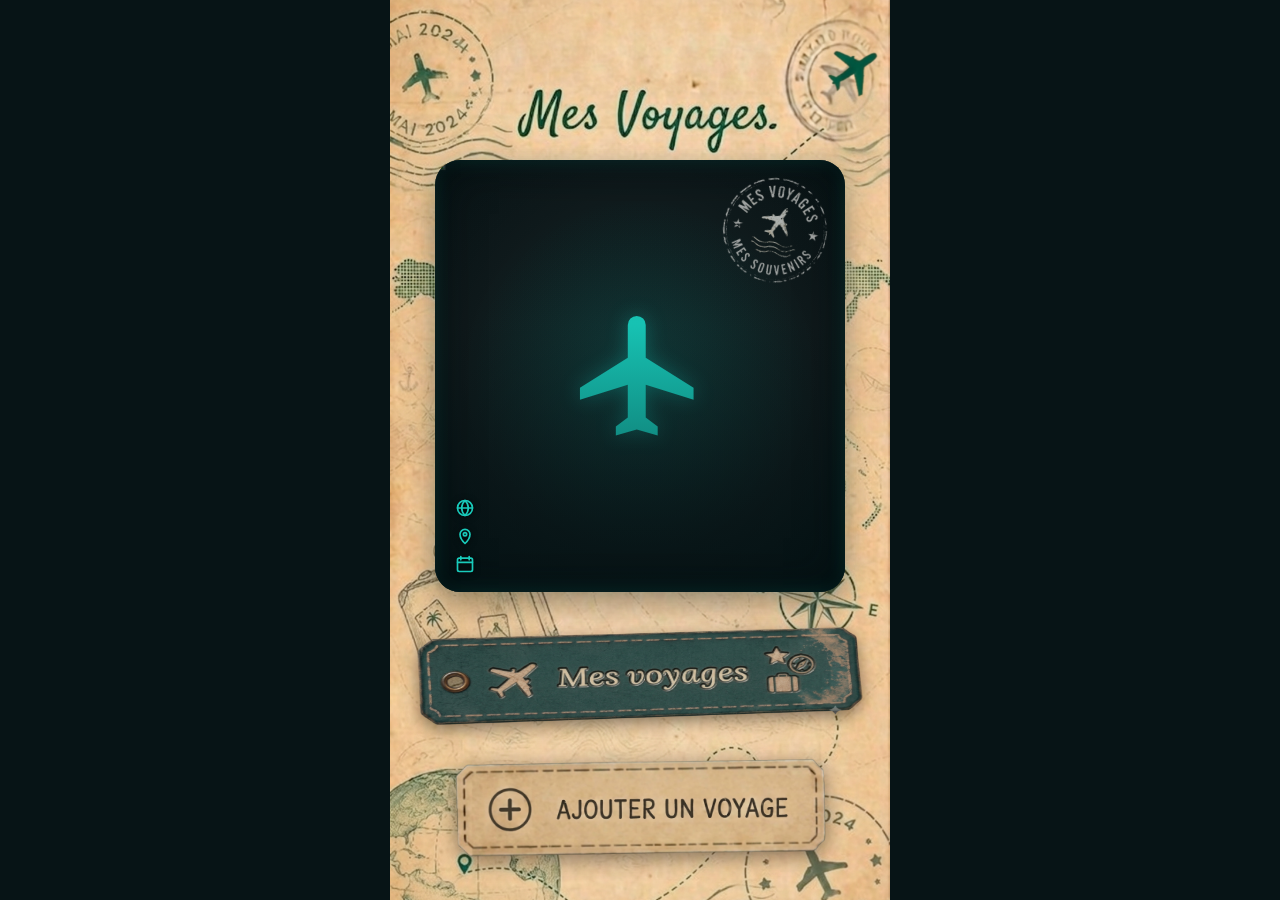
==== index.html @ 246f59db "Update image source with cache-busting query parameter" ====
<!DOCTYPE html>
<html lang="fr">

<head>
    <meta charset="UTF-8">
    <meta name="viewport" content="width=device-width, initial-scale=1.0">
    <meta name="theme-color" content="#071416">

    <title>Mes Voyages</title>

    <link rel="stylesheet" href="style.css">
    
<link rel="manifest" href="manifest.webmanifest">
<meta name="theme-color" content="#0f766e">
    
</head>

<body>

    <main class="accueil">

        <button id="boutonCarte" class="bouton-carte" type="button">
    <img src="avion.png" alt="">
        </button>

        <!-- Prochain voyage -->
        <section id="prochainVoyage" class="prochain-voyage">

            <!-- Affiché lorsqu'aucun voyage n'est prévu -->
            <div id="voyageVide" class="voyage-vide">

                <svg viewBox="0 0 24 24" aria-hidden="true">
                    <path d="M21 16v-2l-8-5V3.5a1.5 1.5 0 0 0-3 0V9l-8 5v2l8-2.5V19l-2 1.5V22l3.5-1 3.5 1v-1.5L13 19v-5.5z"/>
                </svg>

            </div>

            <!-- Future photo du prochain voyage -->
            <img
                id="photoProchainVoyage"
                class="photo-voyage"
                src=""
                alt=""
                hidden
            >

            <img src="tampon.png?v=2" class="tampon-decoration" alt="">

<div id="infosProchainVoyage" class="infos-prochain-voyage" hidden>

    <div class="info-voyage">
        <svg viewBox="0 0 24 24">
            <circle cx="12" cy="12" r="9"/>
            <path d="M3 12h18M12 3c3 3 4 6 4 9s-1 6-4 9M12 3c-3 3-4 6-4 9s1 6 4 9"/>
        </svg>

        <span id="infoPays"></span>
    </div>

    <div class="info-voyage">
        <svg viewBox="0 0 24 24">
            <path d="M12 21s6-5.4 6-11a6 6 0 1 0-12 0c0 5.6 6 11 6 11z"/>
            <circle cx="12" cy="10" r="2"/>
        </svg>

        <span id="infoVille"></span>
    </div>

    <div class="info-voyage">
        <svg viewBox="0 0 24 24">
            <rect x="3" y="5" width="18" height="16" rx="2"/>
            <path d="M7 3v4M17 3v4M3 10h18"/>
        </svg>

        <span id="infoDate"></span>
    </div>

</div>
            
        </section>


        <!-- Mes voyages -->
        <button id="btnVoyages" class="bouton-image bouton-voyages">
            <img src="btn-voyages.png" alt="Mes voyages">
        </button>


        <!-- Ajouter -->
        <button id="btnAjouter" class="bouton-image bouton-ajouter">
            <img src="btn-ajouter.png" alt="Ajouter un voyage">
        </button>

    </main>

    <script src="script.js?v=6"></script>

<script>
if ("serviceWorker" in navigator) {
    navigator.serviceWorker.register("service-worker.js");
}
</script>
    
</body>
</html>
---- style.css ----
html,
body {
    margin: 0;
    width: 100%;
    height: 100%;
    overflow: hidden;
}

.accueil,
.page-ajout {
    height: 100dvh;
    min-height: 0;
    overflow: hidden;
}

* {
    box-sizing: border-box;
}

html,
body {
    margin: 0;
    width: 100%;
    min-height: 100%;
}

body {
    background: #071416;
    font-family: Arial, sans-serif;
}


/* PAGE ACCUEIL */

.accueil {
    position: relative;

    width: 100%;
    max-width: 500px;
    min-height: 100vh;

    margin: auto;

    background-image: url("fond.png");
    background-size: 100% auto;
    background-position: center -45px;
    background-repeat: no-repeat;

    overflow: hidden;
}


/* PROCHAIN VOYAGE */

.prochain-voyage {
    position: relative;

    width: 82%;
    aspect-ratio: 0.95;

    margin: 160px auto 0;

    border-radius: 25px;
    overflow: hidden;

    background: #101a1c;

    box-shadow:
        0 12px 30px rgba(0, 0, 0, .35),
        0 0 18px rgba(18, 203, 190, .08);
}


/* ÉTAT VIDE */

.voyage-vide {
    position: absolute;
    inset: 0;

    display: flex;
    align-items: center;
    justify-content: center;

    background:
        radial-gradient(
            circle at center,
            rgba(18, 203, 190, .12),
            transparent 60%
        );
}

.voyage-vide svg {
    width: 35%;
    height: auto;

    fill: #18cbbb;

    filter:
        drop-shadow(0 0 10px rgba(18, 203, 190, .35));
}


/* PHOTO DU PROCHAIN VOYAGE */

.photo-voyage {
    width: 100%;
    height: 100%;

    object-fit: cover;
    display: block;

    filter:
        saturate(1.15)
        contrast(1.15)
        brightness(.82)
        sepia(.10);

    transform: scale(1.04);
}

.prochain-voyage::after {
    content: "";

    position: absolute;
    inset: 0;

    pointer-events: none;

    background:
        linear-gradient(
            180deg,
            rgba(5, 25, 27, .10) 0%,
            rgba(5, 25, 27, .05) 38%,
            rgba(3, 18, 20, .72) 100%
        ),
        radial-gradient(
            ellipse at center,
            rgba(25, 203, 187, .08) 0%,
            transparent 58%,
            rgba(0, 10, 12, .60) 100%
        );

    box-shadow:
        inset 0 0 45px rgba(0, 10, 12, .65),
        inset 0 0 18px rgba(25, 203, 187, .20);

    z-index: 2;
}

/* BOUTONS PNG */

.bouton-image {
    display: block;

    padding: 0;
    margin-left: auto;
    margin-right: auto;

    border: 0;
    background: transparent;

    cursor: pointer;

    -webkit-tap-highlight-color: transparent;
}

.bouton-image img {
    display: block;
    width: 100%;
    height: auto;
    user-select: none;
    -webkit-user-drag: none;
}


/* MES VOYAGES */

.bouton-voyages {
    width: 90%;
    margin-top: 35px;
}

.bouton-voyages img {
    width: 100%;
    height: 100px;
    filter: drop-shadow(0 5px 8px rgba(0, 0, 0, .45));
}

/* AJOUTER */

.bouton-ajouter {
    width: 75%;
    height: 45px;
    margin-top: 30px;
    background: transparent;
    border: none;
    cursor: pointer;
}

.bouton-ajouter img {
    width: 100%;
    height: auto;
    filter: drop-shadow(0 5px 10px rgba(0, 0, 0, .45));
}

/* PETIT EFFET AU CLIC */

.bouton-image {
    transition: transform .15s ease;
}

.bouton-image:active {
    animation: rebond-bouton .35s ease;
}

@keyframes rebond-bouton {
    0%   { transform: scale(1); }
    35%  { transform: scale(.88); }
    65%  { transform: scale(1.06); }
    100% { transform: scale(1); }
}

/* =========================
   PAGE AJOUTER
========================= */

.page-ajout {
    width: 100%;
    max-width: 500px;
    min-height: 100vh;

    margin: auto;
    padding: 25px 20px;

    background-image: url("fond-ajouter.png");
    background-size: cover;
    background-position: center;
    background-repeat: no-repeat;

    color: white;
}


.topbar {
    position: relative;

    display: flex;
    align-items: center;
    justify-content: center;

    margin-bottom: 35px;
}


.topbar h1 {
    margin: 0;
    font-size: 26px;
    font-weight: 600;
    color: #176F5A;
}


.retour {
    position: absolute;
    left: 0;

    border: 0;
    background: transparent;

    color: white;

    font-size: 45px;
    line-height: 1;

    cursor: pointer;
}


.form-voyage {
    display: flex;
    flex-direction: column;

    gap: 23px;
    margin-top: 45px;
}


.form-voyage label {
    display: flex;
    flex-direction: column;

    gap: 7px;

    color: white;

    font-size: 14px;
    font-weight: 700;

    letter-spacing: 1.2px;
}


.form-voyage input[type="text"],
.form-voyage input[type="date"] {
    width: 100%;
    height: 50px;

    padding: 0 17px;

    border: 1px solid rgba(25, 203, 187, .35);
    border-radius: 15px;

    outline: none;

    background: rgba(16, 33, 35, .45);
    color: white;

    font-size: 16px;
}


.form-voyage input:focus {
    border-color: #19cbbb;

    box-shadow:
        0 0 12px rgba(25, 203, 187, .15);
}

.photo-section {
    display: flex;
    flex-direction: column;
    gap: 8px;
}

.photo-titre {
    color: white;
    font-size: 14px;
    font-weight: 700;
    letter-spacing: 1.2px;
}

.choisir-photo {
    display: flex;
    align-items: center;
    justify-content: center;

    width: 100%;
    height: 50px;

    border: 1px solid rgba(25, 203, 187, .35);
    border-radius: 15px;

    background: rgba(16, 33, 35, .45);

    color: #ffffff !important;

    font-size: 15px;
    font-weight: 600;
    letter-spacing: .5px;

    cursor: pointer;

    -webkit-tap-highlight-color: transparent;
}

.choisir-photo:active {
    animation: rebond-bouton .35s ease;
    border-color: #19cbbb;
}


.apercu-photo {
    display: flex;
    align-items: center;
    justify-content: center;

    width: 100%;
    height: 145px;

    overflow: hidden;

    border: 1px dashed rgba(25, 203, 187, .5);
    border-radius: 18px;

    background: rgba(13, 28, 30, .35);

    color: rgba(255, 255, 255, .45);
}


.apercu-photo img {
    width: 100%;
    height: 100%;

    object-fit: cover;
}


.enregistrer {
    height: 55px;
    margin-top: 35px;

    border: 2px solid #176F5A !important;
    border-radius: 17px;

    background: #176F5A !important;

    color: #ffffff !important;

    font-size: 15px;
    font-weight: 800;
    letter-spacing: 1px;

    cursor: pointer;
}


.enregistrer:active {
    animation: rebond-bouton .35s ease;
}

/* =========================
   TOAST
========================= */

.toast {
    position: fixed;

    left: 50%;
    bottom: 35px;

    transform: translate(-50%, 20px);

    padding: 12px 20px;

    border: 1px solid rgba(25, 203, 187, .4);
    border-radius: 20px;
    background: #102123;
    color: white;
    font-size: 15px;
    font-weight: 600;

    white-space: nowrap;

    opacity: 0;

    z-index: 1000;

    transition:
        opacity .3s,
        transform .3s;

    box-shadow:
        0 5px 25px rgba(0, 0, 0, .4);
}

.toast.show {
    opacity: 1;
    transform: translate(-50%, 0);
}

.toast .check {
    color: #19cbbb;
    font-weight: 800;
    margin-right: 6px;
}

.tampon-decoration {
    position: absolute;
    top: 18px;
    right: 18px;
    width: 105px;
    height: 105px;
    z-index: 3;
    opacity: .68;
    transform: rotate(7deg);
    pointer-events: none;
}

.infos-prochain-voyage {
    position: absolute;

    left: 20px;
    bottom: 18px;
    display: flex;
    flex-direction: column;
    gap: 8px;

    z-index: 3;
}

.info-voyage {
    display: flex;
    align-items: center;
    gap: 9px;
    color: white;

    font-family: "Trebuchet MS", Arial, sans-serif;
    font-size: 18px;
    font-weight: 600;
    letter-spacing: .4px;

    text-shadow:
        0 2px 5px rgba(0, 0, 0, .9),
        0 0 8px rgba(0, 0, 0, .5);
}

.info-voyage svg {
    width: 20px;
    height: 20px;

    flex-shrink: 0;

    fill: none;
    stroke: #19cbbb;
    stroke-width: 2;
    stroke-linecap: round;
    stroke-linejoin: round;

    filter:
        drop-shadow(0 1px 3px rgba(0, 0, 0, .8));
}

.retour {
    -webkit-tap-highlight-color: transparent;
    -webkit-touch-callout: none;
    user-select: none;
}

.retour:focus,
.retour:active {
    outline: none;
    background: transparent;
}

/* =========================
   PAGE MES VOYAGES
========================= */

.page-voyages {
    position: relative;

    width: 100%;
    max-width: 500px;
    height: 100dvh;

    margin: auto;

    padding: 0;

    background-image: url("fond.png");
    background-size: 100% auto;
    background-position: center -45px;
    background-repeat: no-repeat;

    color: white;

    overflow: hidden;
}

.page-voyages::-webkit-scrollbar {
    display: none;
}

.retour-voyages {
    top: 57px;
    left: 22px;

    width: 42px;
    height: 48px;
    padding: 0;

    border: 0;
    border-radius: 0;

    color: white;

    font-size: 42px;
    line-height: 45px;

    background: transparent;
}

.retour-voyages:active {
    transform: translateX(-2px) scale(.96);
}

.liste-voyages {
    position: absolute;
    top: 175px;
    bottom: 140px;
    left: 4%;
    display: flex;
    flex-direction: column;
    gap: 18px;

    width: 92%;
    overflow-y: auto;
    overflow-x: hidden;
    padding-bottom: 10px;
    scrollbar-width: none;
}

.liste-voyages::-webkit-scrollbar {
    display: none;
}

.carte-voyage {
    position: relative;
    display: flex;

    width: 100%;
    height: 158px;
    min-height: 158px;
    max-height: 158px;

    overflow: hidden;
    border: 1px solid rgba(23, 111, 90, .55);
    border-radius: 17px;

    background:
        linear-gradient(
            100deg,
            rgba(8, 24, 27, .96),
            rgba(5, 19, 22, .94)
        );

    box-shadow:
        0 7px 20px rgba(0, 0, 0, .30),
        0 0 12px rgba(25, 203, 187, .07);

    flex-shrink: 0;
    overflow: hidden;
}

.photo-carte {
    width: 45%;
    min-width: 45%;
    height: 158px;
    flex-shrink: 0;
    overflow: hidden;

    background:
        radial-gradient(
            circle at center,
            rgba(25, 203, 187, .12),
            transparent 65%
        );
}

.photo-carte img {
    display: block;
    border-radius: 0 12px 12px 0;
    width: 100%;
    height: 100%;
    object-fit: cover;
    filter:
        saturate(.90)
        contrast(.95)
        brightness(.88);
}

.photo-carte img.photo-manquante {
    opacity: 0;
}

.contenu-carte {
    position: relative;

    flex: 1;

    min-width: 0;

    padding: 11px 38px 9px 14px;
}

.contenu-carte h2 {
    margin: 0 0 14px;

    color: #19cbbb;

    font-family:
        "Segoe Print",
        "Bradley Hand",
        "Brush Script MT",
        cursive;

    font-size: 32px;
    font-weight: 500;
    line-height: 1;

    text-shadow:
        0 2px 5px rgba(0, 0, 0, .55);
}

.ligne-voyage {
    display: flex;
    align-items: center;

    min-height: 22px;

    gap: 7px;

    color: white;

    font-family:
        "Trebuchet MS",
        Arial,
        sans-serif;

    font-size: 14px;
    font-weight: 500;

    text-shadow:
        0 2px 4px rgba(0, 0, 0, .75);
}

.ligne-voyage + .ligne-voyage {
    margin-top: 3px;
}

.ligne-voyage svg {
    width: 22px;
    height: 22px;

    flex: 0 0 16px;

    fill: none;
    stroke: #19cbbb;
    stroke-width: 2;
    stroke-linecap: round;
    stroke-linejoin: round;

    filter:
        drop-shadow(0 1px 3px rgba(0, 0, 0, .75));
}

.signet-voyage {
    position: absolute;

    top: 0;
    right: 18px;

    width: 27px;
    height: 40px;

    object-fit: fill;

    z-index: 3;

    filter:
        drop-shadow(0 2px 5px rgba(0, 0, 0, .35));
}

.liste-vide {
    display: flex;
    align-items: center;
    justify-content: center;

    min-height: 190px;

    border: 1px solid rgba(23, 111, 90, .55);
    border-radius: 22px;

    background: rgba(7, 20, 22, .65);

    color: rgba(255, 255, 255, .65);

    font-size: 15px;
}

.actions-voyages {
    position: absolute;
    left: 4%;
    bottom: 75px;
    display: flex;
    gap: 13px;
    width: 92%;
    z-index: 20;
}

.action-voyage {
    display: flex;
    align-items: center;
    justify-content: center;
    gap: 12px;
    width: 50%;
    height: 58px;
    border: 1px solid #19cbbb;
    border-radius: 17px;
    background: rgba(7, 20, 22, .72);
    color: white;
    font-family:
        "Trebuchet MS",
        Arial,
        sans-serif;
    font-size: 16px;
    font-weight: 700;
    letter-spacing: .7px;
    cursor: pointer;
    -webkit-tap-highlight-color: transparent;
}

.action-voyage svg {
    width: 24px;
    height: 24px;

    fill: none;
    stroke: #19cbbb;
    stroke-width: 2;
    stroke-linecap: round;
    stroke-linejoin: round;
}

.action-voyage:active {
    animation: rebond-bouton .35s ease;
    background: rgba(25, 203, 187, .10);
}

.btn-supprimer-voyage {
    position: absolute;
    right: 8px;
    bottom: 8px;
    width: 20px;
    height: 20px;
    padding: 0;
    border: 0;
    background: transparent;
    font-size: 0;
}

.btn-supprimer-voyage::before {
    content: "×";
    color: white;
    font-size: 24px;
    line-height: 20px;
}

@media (max-width: 380px) {

    .carte-voyage {
        min-height: 158px;
    }

    .contenu-carte {
        padding-left: 15px;
        padding-right: 38px;
    }

    .contenu-carte h2 {
        font-size: 25px;
        margin-bottom: 9px;
    }

    .ligne-voyage {
        font-size: 14px;
    }

    .ligne-voyage svg {
        width: 20px;
        height: 20px;
        flex-basis: 18px;
    }

    .signet-voyage {
        right: 20px;
        width: 34px;
        height: 50px;
    }
}

.popup-suppression {
    position: fixed;

    inset: 0;

    z-index: 100;

    display: flex;

    align-items: center;
    justify-content: center;

    padding: 20px;

    background: rgba(0, 8, 10, .72);
}

.popup-suppression-contenu {
    width: min(320px, 90vw);

    padding: 25px 22px;

    border: 1px solid #176F5A;

    border-radius: 22px;

    background: #0b2023;

    box-shadow:
        0 12px 40px rgba(0, 0, 0, .65),
        inset 0 0 25px rgba(25, 203, 187, .06);

    text-align: center;
}

.popup-titre {
    color: white;

    font-size: 18px;
    font-weight: 700;

    margin-bottom: 10px;
}

.popup-message {
    color: rgba(255, 255, 255, .65);

    font-size: 13px;

    margin-bottom: 22px;
}

.popup-boutons {
    display: flex;

    justify-content: center;

    gap: 10px;
}

.popup-boutons button {
    border: 0;

    border-radius: 12px;

    padding: 10px 15px;

    font-family: inherit;

    font-size: 12px;
    font-weight: 700;

    cursor: pointer;
}

.popup-annuler {
    color: white;

    background: rgba(255, 255, 255, .10);
}

.popup-confirmer {
    color: white;
    background: #176F5A;
    box-shadow: none;
}

.bouton-carte {
    position: absolute;
    top: 48px;
    right: 10px;

    width: 55px;
    height: auto;

    padding: 0;
    border: none;
    background: transparent;

    z-index: 20;

    animation: respiration-avion 2s ease-in-out infinite;
}

.bouton-carte img {
    display: block;
    width: 100%;
    height: auto;
}

@keyframes respiration-avion {

    0%,
    100% {
        transform: scale(1);
    }

    50% {
        transform: scale(1.25);
    }
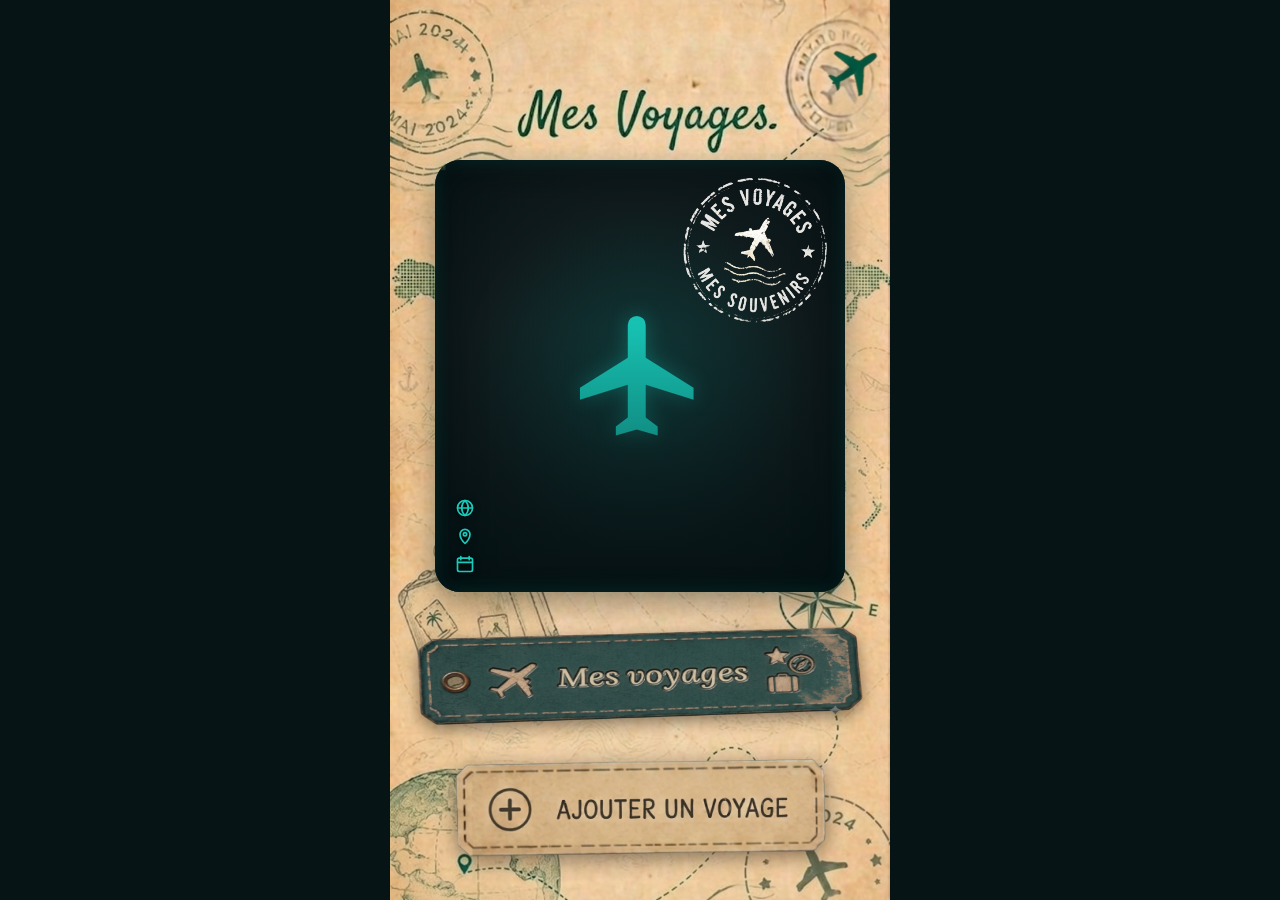
==== commit a266af43: "Add image for upcoming trip section" ====
--- a/index.html
+++ b/index.html
@@ -26,6 +26,8 @@
         <!-- Prochain voyage -->
         <section id="prochainVoyage" class="prochain-voyage">
 
+<img src="tampon.png" class="tampon-decoration" alt="">
+            
             <!-- Affiché lorsqu'aucun voyage n'est prévu -->
             <div id="voyageVide" class="voyage-vide">
 
--- a/style.css
+++ b/style.css
@@ -469,11 +469,9 @@
     position: absolute;
     top: 18px;
     right: 18px;
-    width: 105px;
-    height: 105px;
+    width: 145px;
+    height: 145px;
     z-index: 3;
-    opacity: .68;
-    transform: rotate(7deg);
     pointer-events: none;
 }
 
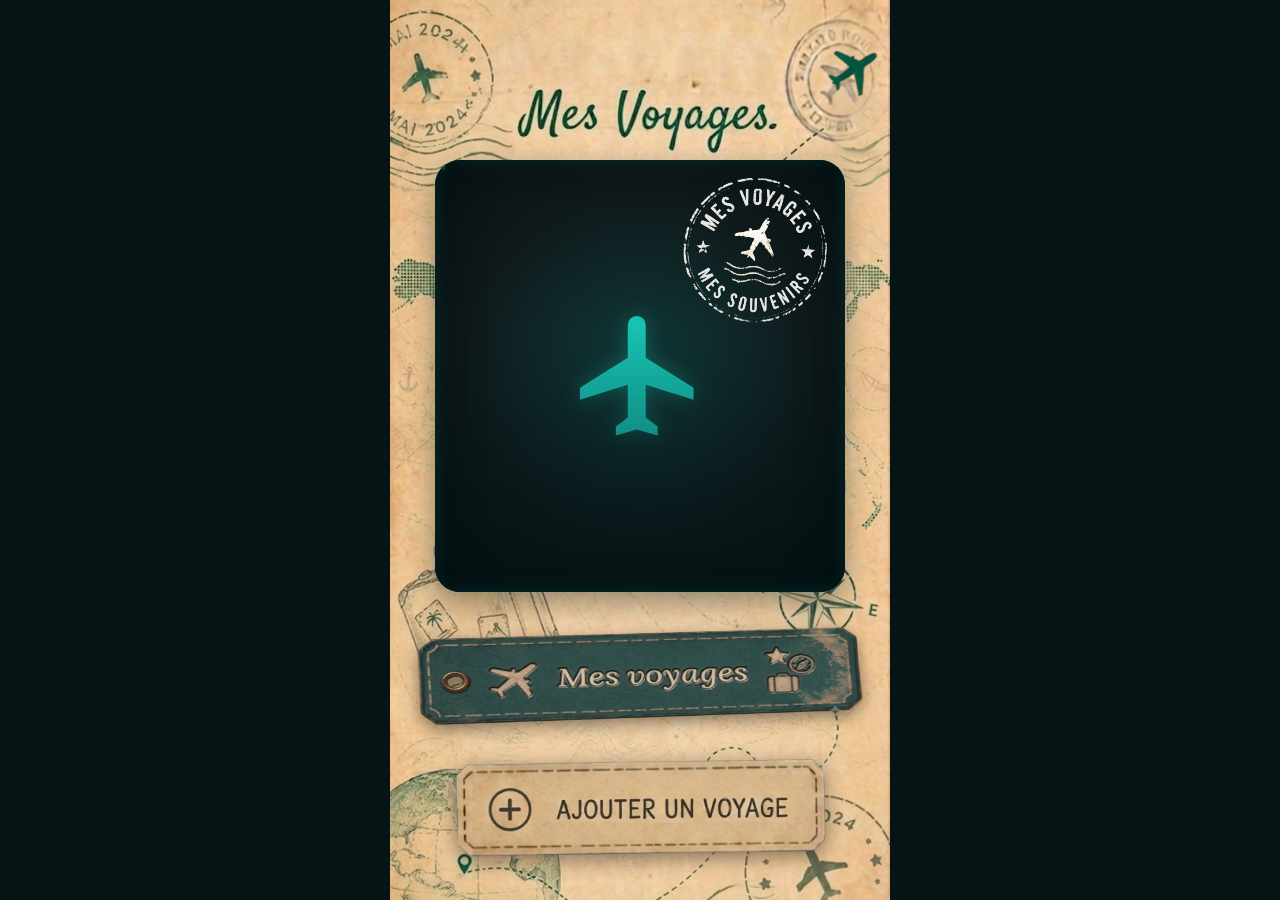
==== commit e606d5ae: "Update index.html" ====
--- a/index.html
+++ b/index.html
@@ -46,9 +46,7 @@
                 hidden
             >
 
-            <img src="tampon.png?v=2" class="tampon-decoration" alt="">
-
-<div id="infosProchainVoyage" class="infos-prochain-voyage" hidden>
+            <img src="tampon.png" class="tampon-decoration" alt="">
 
     <div class="info-voyage">
         <svg viewBox="0 0 24 24">
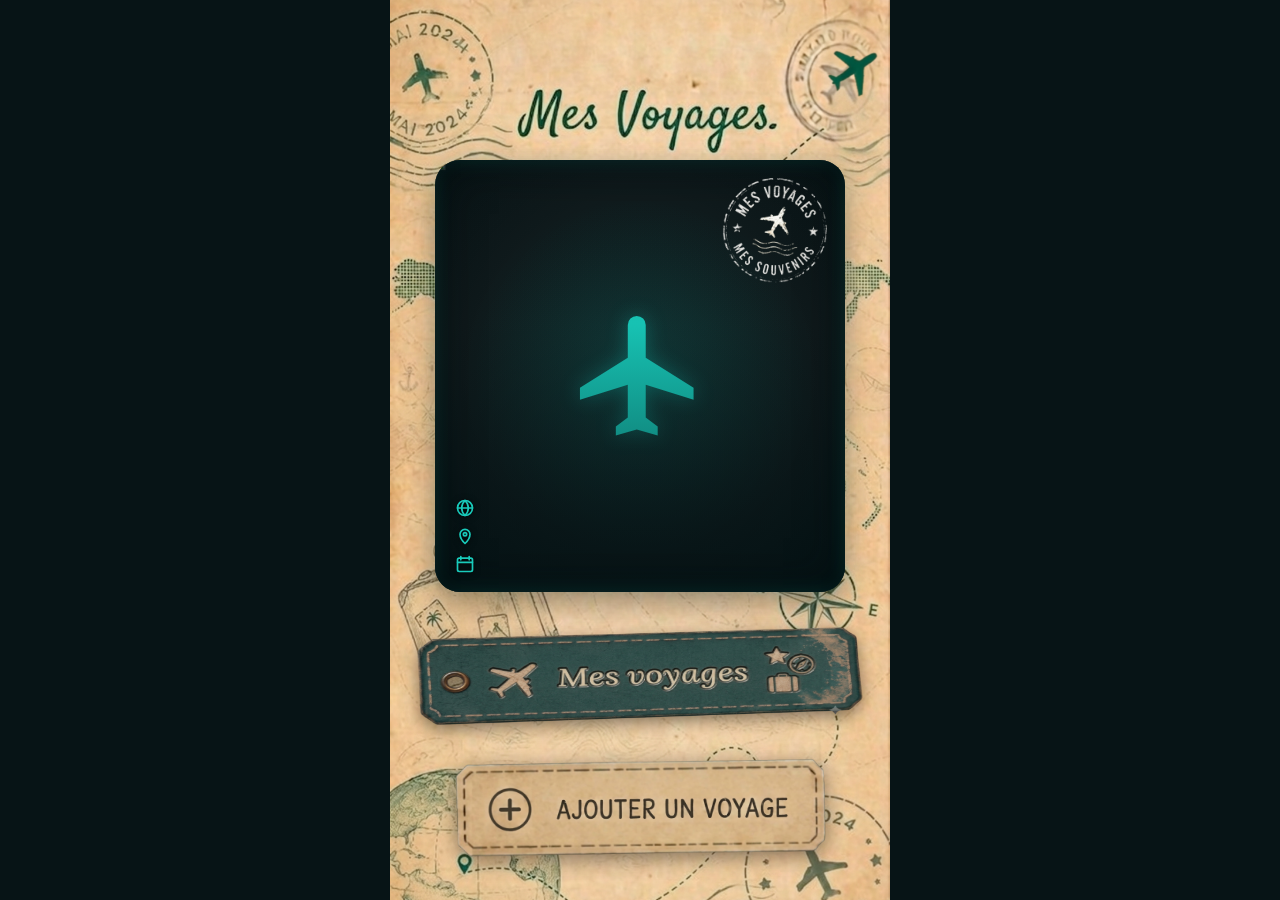
==== commit 28f9f987: "Update index.html" ====
--- a/index.html
+++ b/index.html
@@ -4,40 +4,58 @@
 <head>
     <meta charset="UTF-8">
     <meta name="viewport" content="width=device-width, initial-scale=1.0">
+
     <meta name="theme-color" content="#071416">
 
     <title>Mes Voyages</title>
 
     <link rel="stylesheet" href="style.css">
-    
-<link rel="manifest" href="manifest.webmanifest">
-<meta name="theme-color" content="#0f766e">
-    
+
+    <link rel="manifest" href="manifest.webmanifest">
+
+    <meta name="theme-color" content="#0f766e">
 </head>
 
 <body>
 
     <main class="accueil">
 
-        <button id="boutonCarte" class="bouton-carte" type="button">
-    <img src="avion.png" alt="">
+        <!-- BOUTON CARTE -->
+        <button
+            id="boutonCarte"
+            class="bouton-carte"
+            type="button"
+        >
+            <img src="avion.png" alt="">
         </button>
 
-        <!-- Prochain voyage -->
-        <section id="prochainVoyage" class="prochain-voyage">
 
-<img src="tampon.png" class="tampon-decoration" alt="">
-            
-            <!-- Affiché lorsqu'aucun voyage n'est prévu -->
-            <div id="voyageVide" class="voyage-vide">
+        <!-- =========================
+             PROCHAIN VOYAGE
+        ========================== -->
 
-                <svg viewBox="0 0 24 24" aria-hidden="true">
+        <section
+            id="prochainVoyage"
+            class="prochain-voyage"
+        >
+
+            <!-- État vide -->
+            <div
+                id="voyageVide"
+                class="voyage-vide"
+            >
+
+                <svg
+                    viewBox="0 0 24 24"
+                    aria-hidden="true"
+                >
                     <path d="M21 16v-2l-8-5V3.5a1.5 1.5 0 0 0-3 0V9l-8 5v2l8-2.5V19l-2 1.5V22l3.5-1 3.5 1v-1.5L13 19v-5.5z"/>
                 </svg>
 
             </div>
 
-            <!-- Future photo du prochain voyage -->
+
+            <!-- PHOTO DU VOYAGE -->
             <img
                 id="photoProchainVoyage"
                 class="photo-voyage"
@@ -46,60 +64,136 @@
                 hidden
             >
 
-            <img src="tampon.png" class="tampon-decoration" alt="">
 
-    <div class="info-voyage">
-        <svg viewBox="0 0 24 24">
-            <circle cx="12" cy="12" r="9"/>
-            <path d="M3 12h18M12 3c3 3 4 6 4 9s-1 6-4 9M12 3c-3 3-4 6-4 9s1 6 4 9"/>
-        </svg>
+            <!-- TAMPON DÉCORATIF -->
+            <img
+                src="tampon.png"
+                class="tampon-decoration"
+                alt=""
+            >
 
-        <span id="infoPays"></span>
-    </div>
 
-    <div class="info-voyage">
-        <svg viewBox="0 0 24 24">
-            <path d="M12 21s6-5.4 6-11a6 6 0 1 0-12 0c0 5.6 6 11 6 11z"/>
-            <circle cx="12" cy="10" r="2"/>
-        </svg>
+            <!-- INFORMATIONS DU VOYAGE -->
+            <div
+                id="infosProchainVoyage"
+                class="infos-prochain-voyage"
+                hidden
+            >
 
-        <span id="infoVille"></span>
-    </div>
+                <!-- PAYS -->
+                <div class="info-voyage">
 
-    <div class="info-voyage">
-        <svg viewBox="0 0 24 24">
-            <rect x="3" y="5" width="18" height="16" rx="2"/>
-            <path d="M7 3v4M17 3v4M3 10h18"/>
-        </svg>
+                    <svg viewBox="0 0 24 24">
+                        <circle
+                            cx="12"
+                            cy="12"
+                            r="9"
+                        />
 
-        <span id="infoDate"></span>
-    </div>
+                        <path d="M3 12h18M12 3c3 3 4 6 4 9s-1 6-4 9M12 3c-3 3-4 6-4 9s1 6 4 9"/>
+                    </svg>
 
-</div>
-            
+                    <span id="infoPays"></span>
+
+                </div>
+
+
+                <!-- VILLE -->
+                <div class="info-voyage">
+
+                    <svg viewBox="0 0 24 24">
+                        <path d="M12 21s6-5.4 6-11a6 6 0 1 0-12 0c0 5.6 6 11 6 11z"/>
+
+                        <circle
+                            cx="12"
+                            cy="10"
+                            r="2"
+                        />
+                    </svg>
+
+                    <span id="infoVille"></span>
+
+                </div>
+
+
+                <!-- DATE -->
+                <div class="info-voyage">
+
+                    <svg viewBox="0 0 24 24">
+                        <rect
+                            x="3"
+                            y="5"
+                            width="18"
+                            height="16"
+                            rx="2"
+                        />
+
+                        <path d="M7 3v4M17 3v4M3 10h18"/>
+                    </svg>
+
+                    <span id="infoDate"></span>
+
+                </div>
+
+            </div>
+
         </section>
 
 
-        <!-- Mes voyages -->
-        <button id="btnVoyages" class="bouton-image bouton-voyages">
-            <img src="btn-voyages.png" alt="Mes voyages">
+        <!-- =========================
+             MES VOYAGES
+        ========================== -->
+
+        <button
+            id="btnVoyages"
+            class="bouton-image bouton-voyages"
+            type="button"
+        >
+
+            <img
+                src="btn-voyages.png"
+                alt="Mes voyages"
+            >
+
         </button>
 
 
-        <!-- Ajouter -->
-        <button id="btnAjouter" class="bouton-image bouton-ajouter">
-            <img src="btn-ajouter.png" alt="Ajouter un voyage">
+        <!-- =========================
+             AJOUTER
+        ========================== -->
+
+        <button
+            id="btnAjouter"
+            class="bouton-image bouton-ajouter"
+            type="button"
+        >
+
+            <img
+                src="btn-ajouter.png"
+                alt="Ajouter un voyage"
+            >
+
         </button>
 
     </main>
 
+
+    <!-- SCRIPT PRINCIPAL -->
     <script src="script.js?v=6"></script>
 
-<script>
-if ("serviceWorker" in navigator) {
-    navigator.serviceWorker.register("service-worker.js");
-}
-</script>
-    
+
+    <!-- SERVICE WORKER -->
+    <script>
+
+        if ("serviceWorker" in navigator) {
+
+            navigator.serviceWorker.register(
+                "service-worker.js"
+            );
+
+        }
+
+    </script>
+
 </body>
 </html>
--- a/style.css
+++ b/style.css
@@ -469,9 +469,11 @@
     position: absolute;
     top: 18px;
     right: 18px;
-    width: 145px;
-    height: 145px;
-    z-index: 3;
+    width: 105px;
+    height: 105px;
+    object-fit: contain;
+    z-index: 10;
+    opacity: 1;
     pointer-events: none;
 }
 
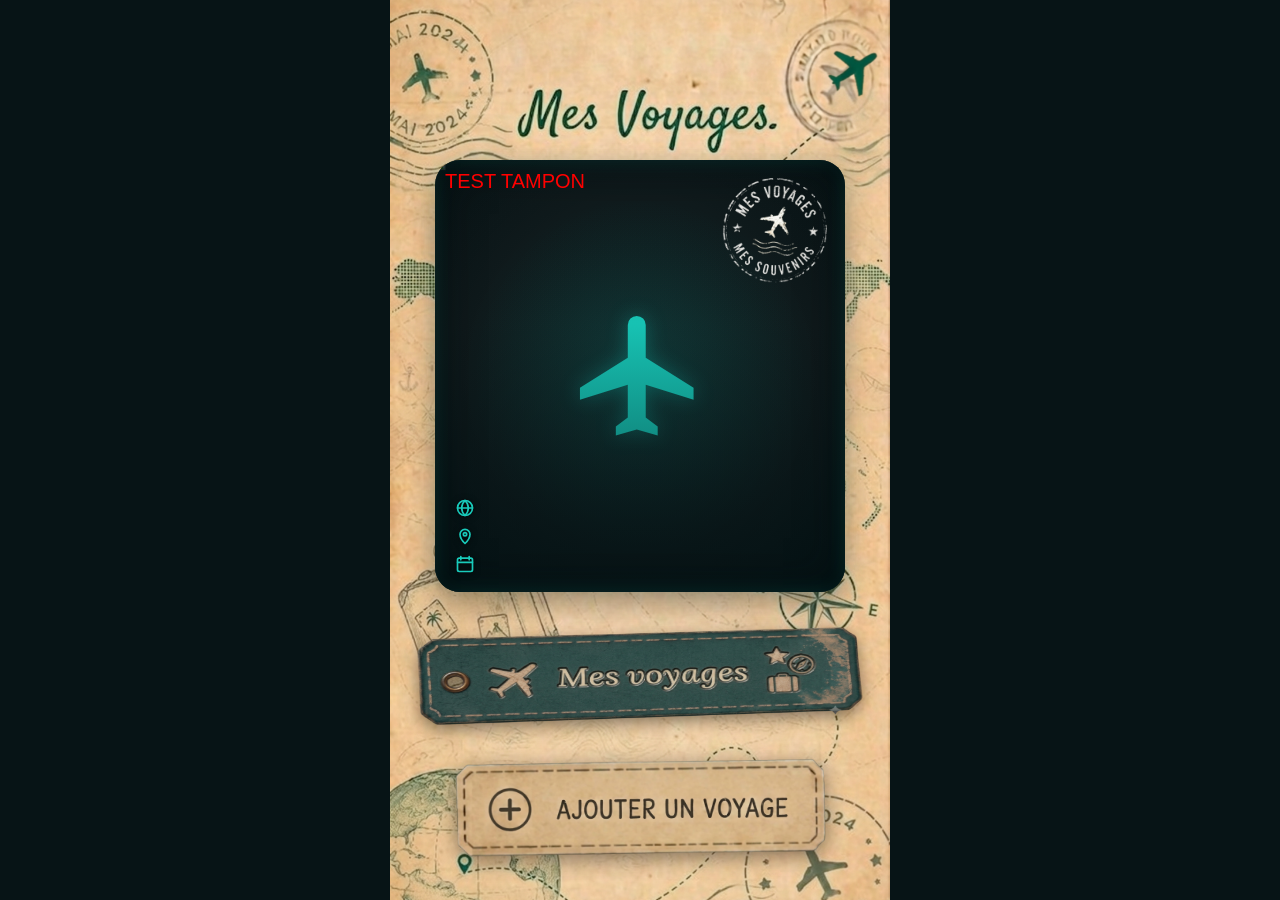
==== commit 75a59e76: "Update index.html" ====
--- a/index.html
+++ b/index.html
@@ -72,6 +72,10 @@
                 alt=""
             >
 
+<div style="position:absolute;top:10px;left:10px;z-index:9999;color:red;font-size:20px;">
+TEST TAMPON
+</div>
+            
 
             <!-- INFORMATIONS DU VOYAGE -->
             <div
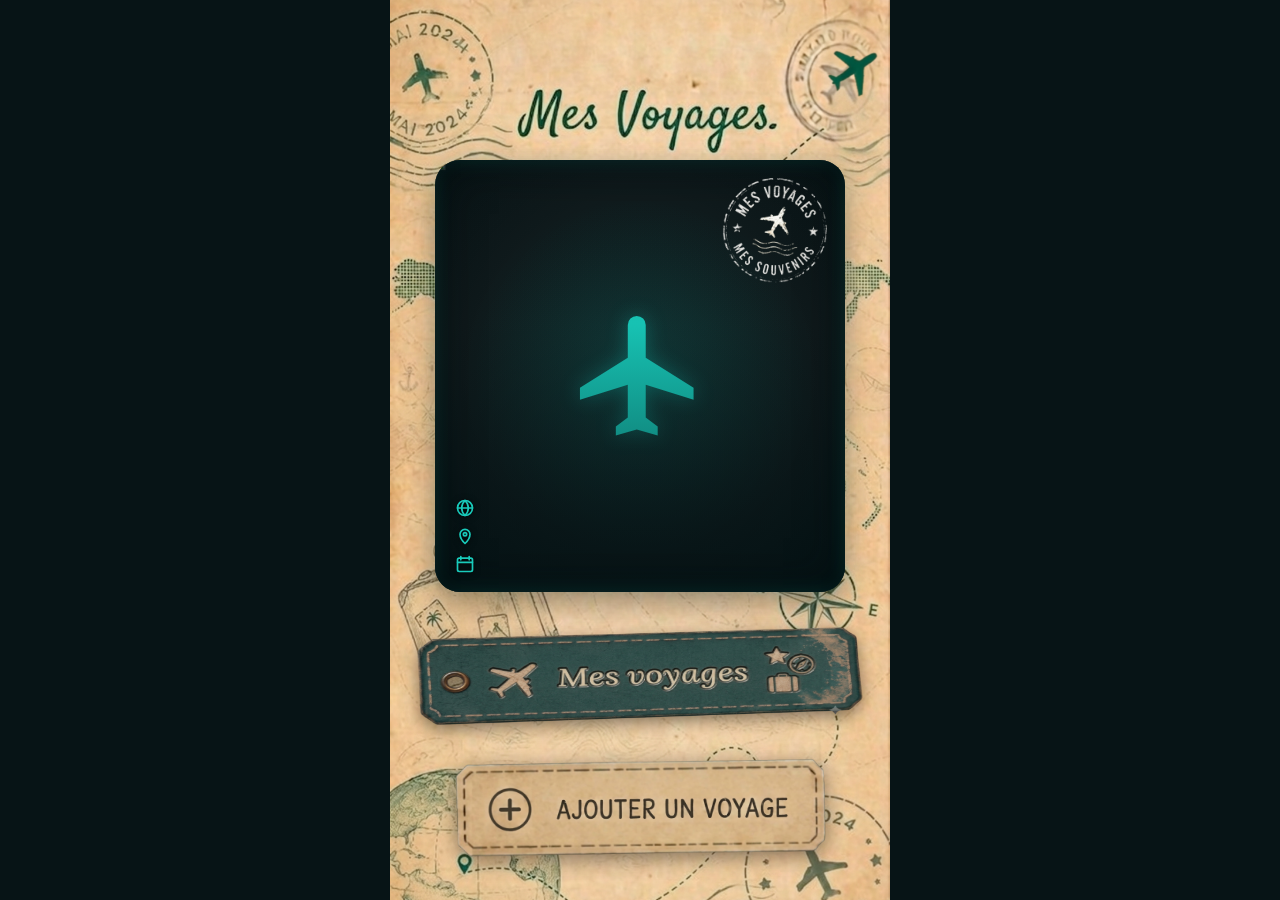
==== commit 73cdbbc9: "Update index.html" ====
--- a/index.html
+++ b/index.html
@@ -67,14 +67,564 @@
 
             <!-- TAMPON DÉCORATIF -->
             <img
-                src="tampon.png"
+                src="tampon.png?v=45"
                 class="tampon-decoration"
                 alt=""
             >
 
-<div style="position:absolute;top:10px;left:10px;z-index:9999;color:red;font-size:20px;">
-TEST TAMPON
-</div>
+const STORAGE_KEY = "mes-voyages";
+
+const listeVoyages = document.getElementById("listeVoyages");
+const retourVoyages = document.getElementById("retourVoyages");
+const btnExporter = document.getElementById("btnExporter");
+const btnImporter = document.getElementById("btnImporter");
+const fichierImport = document.getElementById("fichierImport");
+
+/* =========================
+   RETOUR
+========================= */
+
+retourVoyages.addEventListener("click", () => {
+    window.location.href = "index.html";
+});
+
+
+/* =========================
+   INDEXED DB
+========================= */
+
+function ouvrirDB() {
+    return new Promise((resolve, reject) => {
+        const request = indexedDB.open("mes-voyages-db", 1);
+
+        request.onupgradeneeded = () => {
+            const db = request.result;
+
+            if (!db.objectStoreNames.contains("photos")) {
+                db.createObjectStore("photos");
+            }
+        };
+
+        request.onsuccess = () => resolve(request.result);
+        request.onerror = () => reject(request.error);
+    });
+}
+
+
+function recupererPhoto(id) {
+    return ouvrirDB().then(db => {
+        return new Promise((resolve, reject) => {
+            const transaction = db.transaction("photos", "readonly");
+            const store = transaction.objectStore("photos");
+            const request = store.get(id);
+
+            request.onsuccess = () => resolve(request.result || null);
+            request.onerror = () => reject(request.error);
+        });
+    });
+}
+
+
+/* =========================
+   CARTE VOYAGE
+========================= */
+
+function creerIcone(type) {
+
+    const svg = document.createElementNS(
+        "http://www.w3.org/2000/svg",
+        "svg"
+    );
+
+    svg.setAttribute("viewBox", "0 0 24 24");
+    svg.setAttribute("aria-hidden", "true");
+
+    if (type === "calendar") {
+        svg.innerHTML = `
+            <rect x="3" y="5" width="18" height="16" rx="2"></rect>
+            <path d="M7 3v4M17 3v4M3 10h18"></path>
+        `;
+    }
+
+    if (type === "location") {
+        svg.innerHTML = `
+            <path d="M12 21s6-5.4 6-11a6 6 0 1 0-12 0c0 5.6 6 11 6 11z"></path>
+            <circle cx="12" cy="10" r="2"></circle>
+        `;
+    }
+
+    if (type === "photo") {
+        svg.innerHTML = `
+            <rect x="3" y="5" width="18" height="16" rx="2"></rect>
+            <circle cx="8.5" cy="10" r="1.5"></circle>
+            <path d="M3 17l5-5 4 4 3-3 6 6"></path>
+        `;
+    }
+
+    return svg;
+}
+
+
+async function creerCarte(voyage) {
+
+    const carte = document.createElement("article");
+    carte.className = "carte-voyage";
+
+    const photo = document.createElement("div");
+    photo.className = "photo-carte";
+
+    const image = document.createElement("img");
+    image.alt = voyage.ville || voyage.pays || "Voyage";
+
+    try {
+        const fichier = await recupererPhoto(voyage.id);
+
+        if (fichier) {
+            image.src = URL.createObjectURL(fichier);
+        } else {
+            image.classList.add("photo-manquante");
+        }
+    } catch {
+        image.classList.add("photo-manquante");
+    }
+
+    photo.appendChild(image);
+
+    const contenu = document.createElement("div");
+    contenu.className = "contenu-carte";
+
+    const pays = document.createElement("h2");
+    pays.textContent = voyage.pays || "Voyage";
+
+    const date = document.createElement("div");
+    date.className = "ligne-voyage";
+    date.appendChild(creerIcone("calendar"));
+
+    const texteDate = document.createElement("span");
+    texteDate.textContent = voyage.date || "";
+    date.appendChild(texteDate);
+
+    const localisation = document.createElement("div");
+    localisation.className = "ligne-voyage";
+    localisation.appendChild(creerIcone("location"));
+
+    const texteVille = document.createElement("span");
+    texteVille.textContent = voyage.ville || voyage.pays || "";
+    localisation.appendChild(texteVille);
+
+    contenu.appendChild(pays);
+    contenu.appendChild(date);
+    contenu.appendChild(localisation);
+
+    const signet = document.createElement("img");
+signet.className = "signet-voyage";
+signet.src = "signet.png";
+signet.alt = "";
+signet.setAttribute("aria-hidden", "true");
+
+    carte.appendChild(photo);
+    carte.appendChild(contenu);
+    carte.appendChild(signet);
+
+    const btnSupprimer = document.createElement("button");
+
+    btnSupprimer.className = "btn-supprimer-voyage";
+    btnSupprimer.type = "button";
+    btnSupprimer.setAttribute(
+        "aria-label",
+        "Supprimer ce voyage"
+    );
+
+    btnSupprimer.innerHTML = `
+        <svg viewBox="0 0 24 24">
+            <path d="M6 6L18 18M18 6L6 18"/>
+        </svg>
+    `;
+
+    btnSupprimer.addEventListener("click", (e) => {
+        e.stopPropagation();
+        afficherConfirmationSuppression(voyage);
+    });
+
+    carte.appendChild(btnSupprimer);
+
+    return carte;
+}
+
+function fichierPhotoTexte(voyage) {
+    return voyage.aPhotos === false ? "0 photos" : "1 photo";
+}
+
+/* =========================
+   AFFICHER LES VOYAGES
+========================= */
+
+function dateDebutVoyage(dateTexte) {
+
+    if (!dateTexte) return null;
+
+    const mois = {
+        janvier: 0,
+        fevrier: 1,
+        février: 1,
+        mars: 2,
+        avril: 3,
+        mai: 4,
+        juin: 5,
+        juillet: 6,
+        aout: 7,
+        août: 7,
+        septembre: 8,
+        octobre: 9,
+        novembre: 10,
+        decembre: 11,
+        décembre: 11
+    };
+
+    const texte = dateTexte
+        .trim()
+        .toLowerCase()
+        .replace(/\s+/g, " ");
+
+    let m = texte.match(
+        /^(\d{1,2})\s*[-–—]\s*(\d{1,2})\s+([a-zàâäéèêëîïôöùûüÿç]+)\s+(\d{4})$/
+    );
+
+    if (m && mois[m[3]] !== undefined) {
+        return new Date(Number(m[4]), mois[m[3]], Number(m[1]));
+    }
+
+    m = texte.match(
+        /^(\d{1,2})\s+([a-zàâäéèêëîïôöùûüÿç]+)\s+(\d{4})$/
+    );
+
+    if (m && mois[m[2]] !== undefined) {
+        return new Date(Number(m[3]), mois[m[2]], Number(m[1]));
+    }
+
+    m = texte.match(
+        /^([a-zàâäéèêëîïôöùûüÿç]+)\s+(\d{4})$/
+    );
+
+    if (m && mois[m[1]] !== undefined) {
+        return new Date(Number(m[2]), mois[m[1]], 1);
+    }
+
+    m = texte.match(/^(\d{1,2})[\/-](\d{1,2})[\/-](\d{4})$/);
+
+    if (m) {
+        return new Date(
+            Number(m[3]),
+            Number(m[2]) - 1,
+            Number(m[1])
+        );
+    }
+
+    return null;
+}
+
+
+function trierVoyages(voyages) {
+
+    return [...voyages].sort((a, b) => {
+
+        const dateA = dateDebutVoyage(a.date);
+        const dateB = dateDebutVoyage(b.date);
+
+        if (dateA && dateB) {
+            return dateB.getTime() - dateA.getTime();
+        }
+
+        if (dateA) return -1;
+        if (dateB) return 1;
+
+        return (b.creeLe || 0) - (a.creeLe || 0);
+    });
+}
+
+
+/* =========================
+   AFFICHER LES VOYAGES
+========================= */
+
+async function afficherVoyages() {
+
+    const voyages =
+        JSON.parse(localStorage.getItem(STORAGE_KEY)) || [];
+
+    listeVoyages.innerHTML = "";
+
+    if (voyages.length === 0) {
+
+        const vide = document.createElement("div");
+        vide.className = "liste-vide";
+        vide.innerHTML = `
+            <span>Aucun voyage enregistré</span>
+        `;
+
+        listeVoyages.appendChild(vide);
+        return;
+    }
+
+    const voyagesTries = trierVoyages(voyages);
+
+    for (const voyage of voyagesTries) {
+        const carte = await creerCarte(voyage);
+        listeVoyages.appendChild(carte);
+    }
+}
+
+
+/* =========================
+   EXPORT
+========================= */
+
+function blobEnDataURL(blob) {
+
+    return new Promise((resolve, reject) => {
+
+        if (!blob) {
+            resolve(null);
+            return;
+        }
+
+        const reader = new FileReader();
+
+        reader.onload = () => resolve(reader.result);
+        reader.onerror = () => reject(reader.error);
+
+        reader.readAsDataURL(blob);
+    });
+}
+
+
+btnExporter.addEventListener("click", async () => {
+
+    const voyages =
+        JSON.parse(localStorage.getItem(STORAGE_KEY)) || [];
+
+    const exportVoyages = [];
+
+    for (const voyage of voyages) {
+
+        const fichier = await recupererPhoto(voyage.id);
+
+        exportVoyages.push({
+            ...voyage,
+            photo: await blobEnDataURL(fichier)
+        });
+    }
+
+    const contenu = JSON.stringify(
+        {
+            version: 1,
+            voyages: exportVoyages
+        },
+        null,
+        2
+    );
+
+    const blob = new Blob(
+        [contenu],
+        { type: "application/json" }
+    );
+
+    const url = URL.createObjectURL(blob);
+
+    const lien = document.createElement("a");
+    lien.href = url;
+    lien.download = "mes-voyages.json";
+    lien.click();
+
+    URL.revokeObjectURL(url);
+});
+
+
+/* =========================
+   IMPORT
+========================= */
+
+btnImporter.addEventListener("click", () => {
+    fichierImport.click();
+});
+
+
+function dataURLVersBlob(dataURL) {
+
+    const parts = dataURL.split(",");
+    const mime = parts[0].match(/:(.*?);/)[1];
+
+    const bytes = atob(parts[1]);
+    const array = new Uint8Array(bytes.length);
+
+    for (let i = 0; i < bytes.length; i++) {
+        array[i] = bytes.charCodeAt(i);
+    }
+
+    return new Blob([array], { type: mime });
+}
+
+
+async function enregistrerPhoto(id, blob) {
+
+    if (!blob) return;
+
+    const db = await ouvrirDB();
+
+    return new Promise((resolve, reject) => {
+
+        const transaction =
+            db.transaction("photos", "readwrite");
+
+        const store =
+            transaction.objectStore("photos");
+
+        store.put(blob, id);
+
+        transaction.oncomplete = resolve;
+        transaction.onerror = () => reject(transaction.error);
+    });
+}
+
+
+fichierImport.addEventListener("change", async () => {
+
+    const fichier = fichierImport.files[0];
+
+    if (!fichier) return;
+
+    try {
+
+        const texte = await fichier.text();
+        const sauvegarde = JSON.parse(texte);
+
+        if (!Array.isArray(sauvegarde.voyages)) {
+            throw new Error("Format invalide");
+        }
+
+        const voyages = [];
+
+        for (const voyage of sauvegarde.voyages) {
+
+            const nouveauVoyage = {
+                id: voyage.id || Date.now().toString(),
+                pays: voyage.pays || "",
+                ville: voyage.ville || "",
+                date: voyage.date || "",
+                creeLe: voyage.creeLe || Date.now()
+            };
+
+            voyages.push(nouveauVoyage);
+
+            if (voyage.photo) {
+                await enregistrerPhoto(
+                    nouveauVoyage.id,
+                    dataURLVersBlob(voyage.photo)
+                );
+            }
+        }
+
+        localStorage.setItem(
+            STORAGE_KEY,
+            JSON.stringify(voyages)
+        );
+
+        await afficherVoyages();
+
+    } catch (erreur) {
+
+        console.error("Import impossible :", erreur);
+    }
+
+    fichierImport.value = "";
+});
+
+
+afficherVoyages();
+
+function afficherConfirmationSuppression(voyage) {
+
+    const overlay = document.createElement("div");
+
+    overlay.className = "popup-suppression";
+
+    overlay.innerHTML = `
+        <div class="popup-suppression-contenu">
+
+            <div class="popup-titre">
+                Supprimer ce voyage ?
+            </div>
+
+            <div class="popup-boutons">
+
+                <button class="popup-annuler">
+                    ANNULER
+                </button>
+
+                <button class="popup-confirmer">
+                    SUPPRIMER
+                </button>
+
+            </div>
+
+        </div>
+    `;
+
+    document.body.appendChild(overlay);
+
+    overlay.querySelector(".popup-annuler")
+        .addEventListener("click", () => {
+            overlay.remove();
+        });
+
+    overlay.querySelector(".popup-confirmer")
+        .addEventListener("click", async () => {
+
+            await supprimerVoyage(voyage.id);
+
+            overlay.remove();
+
+            afficherVoyages();
+        });
+}
+
+async function supprimerVoyage(id) {
+
+    const voyages =
+        JSON.parse(localStorage.getItem(STORAGE_KEY)) || [];
+
+    const nouveauxVoyages =
+        voyages.filter(voyage => voyage.id !== id);
+
+    localStorage.setItem(
+        STORAGE_KEY,
+        JSON.stringify(nouveauxVoyages)
+    );
+
+    /* Suppression de la photo associée */
+
+    try {
+
+        const db = await ouvrirDB();
+
+        await new Promise((resolve, reject) => {
+
+            const transaction =
+                db.transaction("photos", "readwrite");
+
+            const store =
+                transaction.objectStore("photos");
+
+            const request = store.delete(id);
+
+            request.onsuccess = resolve;
+            request.onerror = () => reject(request.error);
+        });
+
+    } catch (erreur) {
+        console.log("Photo non supprimée :", erreur);
+    }
+}
             
 
             <!-- INFORMATIONS DU VOYAGE -->
